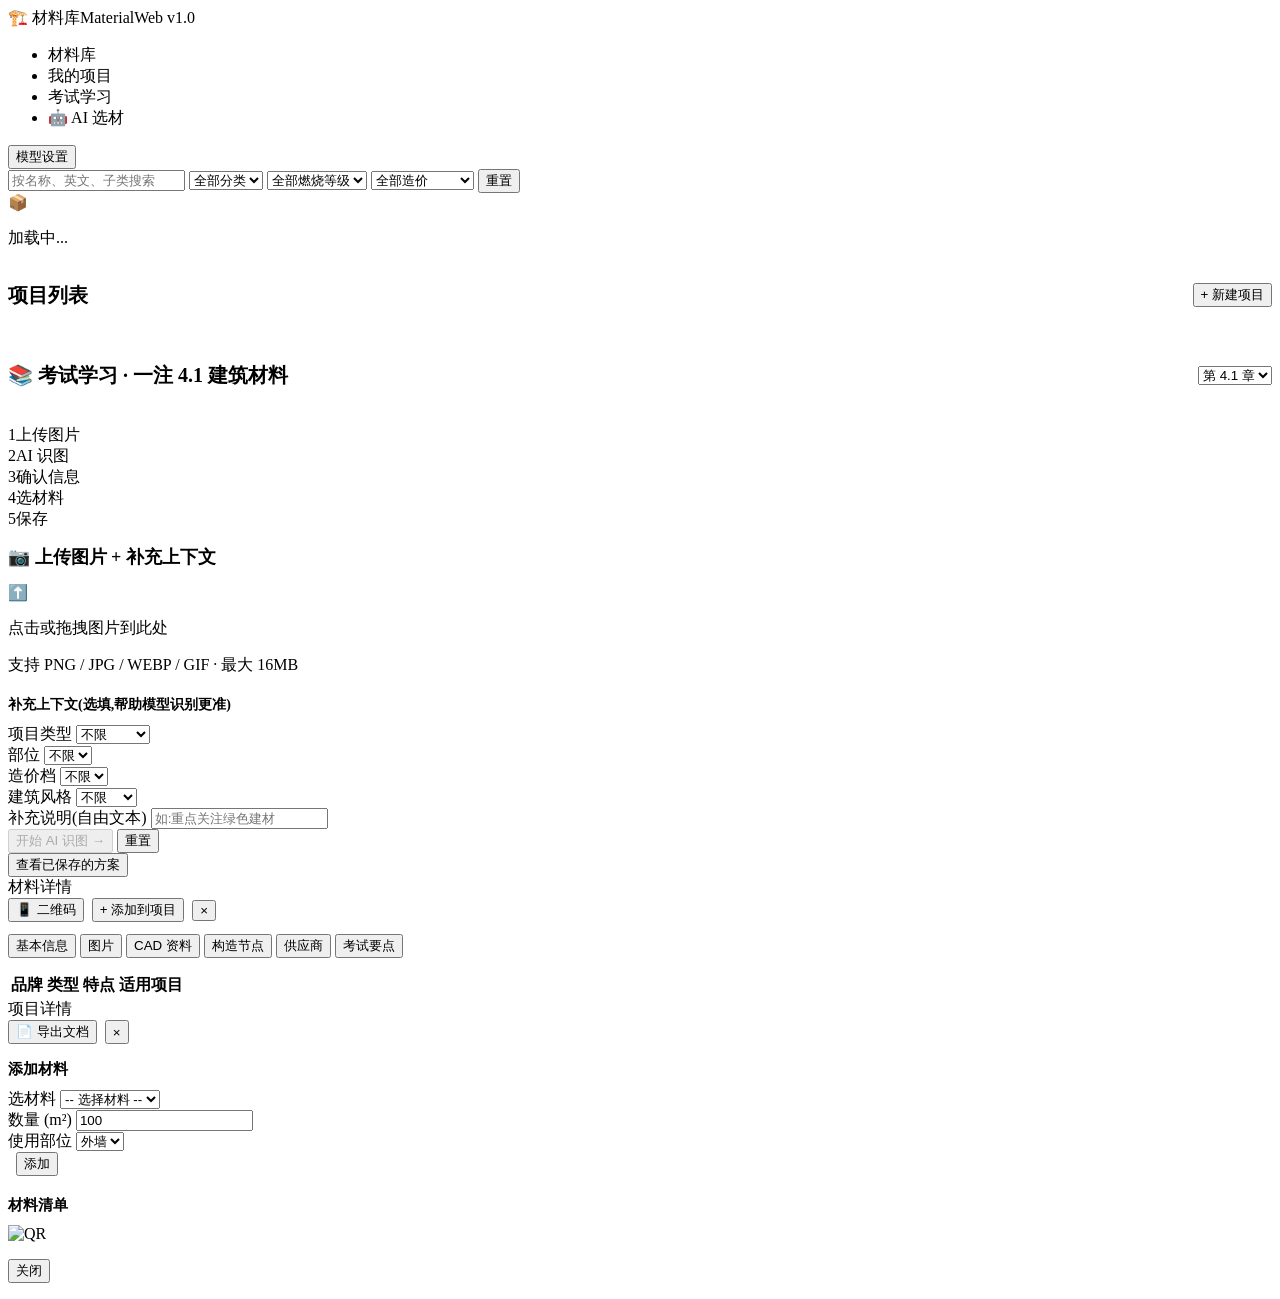
==== client/index.html @ 22cd3bbb "MaterialWeb v1.0 · 首次提交 建筑材料数据库 + AI 选材 + QR 溯源 + PDF 导出  - 后端:Flask · 端口 8086 · 11 个 handler 模块 - 前" ====
<!DOCTYPE html>
<html lang="zh-CN">
<head>
<meta charset="UTF-8">
<meta name="viewport" content="width=device-width, initial-scale=1.0">
<title>建筑材料数据库 · MaterialWeb v1.0</title>
<link rel="stylesheet" href="/css/common.css">
</head>
<body>

<!-- ====== 顶部导航 ====== -->
<nav class="navbar">
  <div class="navbar-brand">🏗️ 材料库<span>MaterialWeb v1.0</span></div>
  <ul class="nav-tabs">
    <li><a data-tab="materials" class="active">材料库</a></li>
    <li><a data-tab="projects">我的项目</a></li>
    <li><a data-tab="exam">考试学习</a></li>
    <li><a data-tab="ai">🤖 AI 选材</a></li>
  </ul>
  <div class="nav-spacer"></div>
  <button id="nav-model-btn" class="nav-settings-btn" onclick="modelSettings.open()" title="配置 AI 模型 API">
    <span class="dot"></span>模型设置
  </button>
</nav>

<!-- ====== 模型设置弹窗 ====== -->
<div id="model-settings-modal" class="modal-overlay" style="display:none;">
  <div class="modal" style="max-width:560px;">
    <div class="modal-header">
      <div class="modal-title">⚙ AI 模型设置</div>
      <button class="modal-close" onclick="modelSettings.close()">×</button>
    </div>
    <div class="modal-body">
      <div class="ms-hint" style="margin-bottom:14px;">
        可配置自己的 OpenAI 兼容视觉模型 API。<b>不填则使用系统默认 matrix MCP</b>。
        配置后在"AI 选材"使用。
      </div>
      <div class="ms-field">
        <label>API 入口 URL(OpenAI 兼容)</label>
        <input type="text" id="ms-api-url" placeholder="https://api.openai.com">
        <div class="ms-presets"></div>
      </div>
      <div class="ms-field">
        <label>API Key</label>
        <input type="password" id="ms-api-key" placeholder="sk-...">
      </div>
      <div class="ms-field">
        <label>模型名</label>
        <input type="text" id="ms-model-name" placeholder="gpt-4o / gpt-4-vision / deepseek-vl / qwen-vl-max 等">
      </div>
      <div style="display:flex;gap:10px;align-items:center;margin-bottom:14px;">
        <button class="btn btn-outline" onclick="modelSettings.test()" id="ms-test-btn">测试连接</button>
        <span id="ms-status" class="ms-status"><span class="dot"></span><span>未配置</span></span>
      </div>
      <div style="display:flex;gap:10px;">
        <button class="btn btn-primary" onclick="modelSettings.save()">保存</button>
        <button class="btn btn-outline" onclick="modelSettings.clear()">清空(回默认)</button>
        <div style="flex:1"></div>
        <button class="btn btn-outline" onclick="modelSettings.close()">取消</button>
      </div>
    </div>
  </div>
</div>

<!-- ====== 材料库页 ====== -->
<div id="page-materials" class="container page active">
  <div class="search-bar">
    <input type="text" id="searchInput" placeholder="按名称、英文、子类搜索">
    <select class="filter" id="filterCategory">
      <option value="">全部分类</option>
    </select>
    <select class="filter" id="filterFire">
      <option value="">全部燃烧等级</option>
      <option value="A1">A1 不燃</option>
      <option value="B1">B1 难燃</option>
      <option value="B2">B2 可燃</option>
    </select>
    <select class="filter" id="filterCost">
      <option value="">全部造价</option>
      <option value="低">💰 低端</option>
      <option value="中">💰💰 中端</option>
      <option value="高">💰💰💰 高端</option>
    </select>
    <button class="btn btn-outline" onclick="filters.reset()">重置</button>
  </div>
  <div id="materialsGrid" class="materials-grid">
    <div class="empty"><div class="empty-icon">📦</div><p>加载中...</p></div>
  </div>
</div>

<!-- ====== 我的项目页 ====== -->
<div id="page-projects" class="container page">
  <div style="display:flex; justify-content:space-between; align-items:center; margin-bottom:20px;">
    <h2 style="font-size:20px;">项目列表</h2>
    <button class="btn btn-primary" onclick="projects.showNewForm()">+ 新建项目</button>
  </div>
  <div id="newProjectForm" class="add-material-form" style="display:none; margin-bottom:20px;">
    <h3 style="margin-bottom:14px; font-size:15px;">新建项目</h3>
    <div class="form-row">
      <div class="form-group flex-1">
        <label>项目名</label>
        <input type="text" id="newProjectName" placeholder="如:XX 住宅">
      </div>
      <div class="form-group flex-1">
        <label>项目类型</label>
        <select id="newProjectType">
          <option value="住宅">住宅</option><option value="商业">商业</option>
          <option value="办公">办公</option><option value="酒店">酒店</option>
          <option value="文化建筑">文化建筑</option>
        </select>
      </div>
      <div class="form-group flex-1">
        <label>建筑面积 (m²)</label>
        <input type="number" id="newProjectArea" placeholder="5000">
      </div>
    </div>
    <div style="display:flex; gap:10px;">
      <button class="btn btn-primary btn-sm" onclick="projects.create()">确认创建</button>
      <button class="btn btn-outline btn-sm" onclick="projects.hideNewForm()">取消</button>
    </div>
  </div>
  <div id="projectList" class="project-list"></div>
</div>

<!-- ====== 考试学习页 ====== -->
<div id="page-exam" class="container page">
  <div style="display:flex; justify-content:space-between; align-items:center; margin-bottom:20px;">
    <h2 style="font-size:20px;">📚 考试学习 · 一注 4.1 建筑材料</h2>
    <select class="filter" id="filterExamChapter">
      <option value="4.1">第 4.1 章</option>
    </select>
  </div>
  <div id="examGrid" class="exam-grid"></div>
</div>

<!-- ====== AI 选材页 ====== -->
<div id="page-ai" class="container page">
  <div class="ai-stepper" id="ai-stepper">
    <div class="ai-step active" data-step="1"><span class="ai-step-num">1</span>上传图片</div>
    <div class="ai-step-divider"></div>
    <div class="ai-step" data-step="2"><span class="ai-step-num">2</span>AI 识图</div>
    <div class="ai-step-divider"></div>
    <div class="ai-step" data-step="3"><span class="ai-step-num">3</span>确认信息</div>
    <div class="ai-step-divider"></div>
    <div class="ai-step" data-step="4"><span class="ai-step-num">4</span>选材料</div>
    <div class="ai-step-divider"></div>
    <div class="ai-step" data-step="5"><span class="ai-step-num">5</span>保存</div>
  </div>

  <div class="ai-panel" id="ai-step-1-panel">
    <h2 style="font-size:18px;margin-bottom:14px;">📷 上传图片 + 补充上下文</h2>
    <div class="ai-upload-area" id="ai-upload-area">
      <div class="upload-icon">⬆️</div>
      <p>点击或拖拽图片到此处</p>
      <div class="upload-hint">支持 PNG / JPG / WEBP / GIF · 最大 16MB</div>
      <input type="file" id="ai-file-input" accept="image/*" style="display:none;">
    </div>
    <div id="ai-preview-wrap" style="display:none"></div>

    <h3 style="font-size:14px;margin:20px 0 10px;color:var(--text-muted);">补充上下文(选填,帮助模型识别更准)</h3>
    <div class="ai-form-row">
      <div class="form-group">
        <label>项目类型</label>
        <select id="ai-ctx-type">
          <option value="">不限</option><option>住宅</option><option>商业</option>
          <option>办公</option><option>酒店</option><option>文化建筑</option>
        </select>
      </div>
      <div class="form-group">
        <label>部位</label>
        <select id="ai-ctx-location">
          <option value="">不限</option><option>外墙</option><option>室内</option>
          <option>地面</option><option>幕墙</option><option>屋顶</option>
        </select>
      </div>
      <div class="form-group">
        <label>造价档</label>
        <select id="ai-ctx-cost">
          <option value="">不限</option><option>低</option><option>中</option><option>高</option>
        </select>
      </div>
      <div class="form-group">
        <label>建筑风格</label>
        <select id="ai-ctx-style">
          <option value="">不限</option><option>现代</option><option>极简</option>
          <option>新中式</option><option>欧式</option><option>工业</option>
        </select>
      </div>
    </div>
    <div class="form-row">
      <div class="form-group">
        <label>补充说明(自由文本)</label>
        <input type="text" id="ai-ctx-note" placeholder="如:重点关注绿色建材">
      </div>
    </div>
    <div class="ai-btn-row">
      <button class="btn btn-primary" id="ai-start-btn" onclick="aiFlow.startAnalysis()" disabled>开始 AI 识图 →</button>
      <button class="btn btn-outline" onclick="aiFlow.reset()">重置</button>
      <div style="flex:1"></div>
      <button class="btn btn-outline" onclick="aiSchemes.show()">查看已保存的方案</button>
    </div>
  </div>

  <div class="ai-panel" id="ai-step-2-panel" style="display:none">
    <div class="ai-loading">
      <div class="spinner"></div>
      <p>AI 正在识图...</p>
      <p style="font-size:12px;color:#666;margin-top:6px;">视觉模型调用通常 10-30 秒</p>
    </div>
  </div>

  <div class="ai-panel" id="ai-step-3-panel" style="display:none">
    <h2 style="font-size:18px;margin-bottom:14px;">✓ 确认 AI 提取的信息 <span style="font-size:12px;color:var(--text-muted);font-weight:400;">(点击可编辑/删除/添加)</span></h2>
    <div id="ai-confirm-image" style="margin-bottom:14px;"></div>
    <div class="ai-confirm-card">
      <h3>场景描述</h3>
      <textarea id="ai-confirm-desc" placeholder="AI 提取的场景描述"></textarea>
    </div>
    <div class="ai-confirm-card">
      <h3>场景类型 / 风格</h3>
      <div style="display:grid;grid-template-columns:1fr 1fr;gap:12px;">
        <div class="form-group">
          <label style="font-size:12px;color:var(--text-muted);">类型</label>
          <select id="ai-confirm-context">
            <option>外墙</option><option>室内</option><option>景观</option>
            <option>幕墙</option><option>屋顶</option><option>其他</option>
          </select>
        </div>
        <div class="form-group">
          <label style="font-size:12px;color:var(--text-muted);">风格</label>
          <select id="ai-confirm-style">
            <option>现代</option><option>极简</option><option>新中式</option>
            <option>欧式</option><option>工业</option><option>其他</option>
          </select>
        </div>
      </div>
    </div>
    <div class="ai-confirm-card">
      <h3>识别到的材质(可删/编辑每一项)</h3>
      <div id="ai-mat-chips" class="ai-mat-chips-wrap"></div>
      <button class="ai-add-chip" onclick="aiFlow.addChip()">+ 添加识别项</button>
    </div>
    <div class="ai-confirm-card">
      <h3>搜索关键词(逗号分隔 · 优化数据库匹配范围)</h3>
      <input type="text" id="ai-confirm-keywords" placeholder="如:石材, 幕墙, 金属, 灰色, 住宅外墙">
    </div>
    <div class="ai-btn-row">
      <button class="btn btn-primary" onclick="aiFlow.searchMaterials()">用这些信息搜索 →</button>
      <button class="btn btn-outline" onclick="aiFlow.gotoStep(1)">← 重选图片</button>
    </div>
  </div>

  <div class="ai-panel" id="ai-step-4-panel" style="display:none">
    <h2 style="font-size:18px;margin-bottom:14px;">💡 匹配到的材料 <span style="font-size:12px;color:var(--text-muted);font-weight:400;" id="ai-result-summary"></span></h2>
    <div id="ai-results-list"></div>
    <div class="ai-actions-bar">
      <div class="selected-count">已选 <strong id="ai-selected-count">0</strong> 项</div>
      <div class="spacer"></div>
      <button class="btn btn-outline" onclick="aiFlow.gotoStep(3)">← 改识别</button>
      <button class="btn btn-primary" onclick="aiFlow.gotoSave()">下一步保存方案 →</button>
    </div>
  </div>

  <div class="ai-panel" id="ai-step-5-panel" style="display:none">
    <h2 style="font-size:18px;margin-bottom:14px;">💾 保存为方案</h2>
    <div class="ai-confirm-card">
      <div class="form-group" style="margin-bottom:12px;">
        <label style="font-size:12px;color:var(--text-muted);">方案名</label>
        <input type="text" id="ai-scheme-name" placeholder="如:XX 住宅外墙初选方案">
      </div>
      <div class="form-group" style="margin-bottom:12px;">
        <label style="font-size:12px;color:var(--text-muted);">方案说明(选填)</label>
        <textarea id="ai-scheme-desc" style="min-height:60px;"></textarea>
      </div>
      <div class="form-group">
        <label style="font-size:12px;color:var(--text-muted);">关联项目(选填)</label>
        <select id="ai-scheme-project"><option value="">不关联</option></select>
      </div>
    </div>
    <div class="ai-confirm-card">
      <h3>已选材料(<span id="ai-save-count">0</span> 项)</h3>
      <div id="ai-save-list" style="font-size:13px;color:var(--text-muted);"></div>
    </div>
    <div class="ai-btn-row">
      <button class="btn btn-primary" onclick="aiFlow.saveScheme()">保存方案</button>
      <button class="btn btn-outline" onclick="aiFlow.gotoStep(4)">← 改选材料</button>
    </div>
  </div>

  <div id="ai-schemes-modal" class="modal-overlay" style="display:none;">
    <div class="modal" style="max-width:880px; max-height: 88vh;">
      <div class="modal-header">
        <div class="modal-title">📂 已保存的方案</div>
        <button class="modal-close" onclick="utils.closeModal('ai-schemes-modal')">×</button>
      </div>
      <div class="modal-body" style="max-height: calc(88vh - 60px); overflow-y: auto;">
        <div id="ai-schemes-list" class="ai-schemes-list"></div>
      </div>
    </div>
  </div>

  <div id="scheme-detail-modal" class="modal-overlay" style="display:none;">
    <div class="modal" style="max-width:860px; max-height: 90vh;">
      <div class="modal-header">
        <div class="modal-title" id="sd-title">方案详情</div>
        <button class="modal-close" onclick="aiSchemes.closeDetail()">×</button>
      </div>
      <div class="modal-body" id="sd-body" style="max-height: calc(90vh - 60px); overflow-y: auto;"></div>
    </div>
  </div>
</div>

<!-- ====== 材料详情弹窗 ====== -->
<div id="materialModal" class="modal-overlay">
  <div class="modal">
    <div class="modal-header">
      <div class="modal-title" id="modalTitle">材料详情</div>
      <div style="display:flex; gap:8px; align-items:center;">
        <button class="btn btn-outline btn-sm" id="btnQR">📱 二维码</button>
        <button class="btn btn-sm btn-success" id="btnAddToProject">+ 添加到项目</button>
        <button class="modal-close" onclick="utils.closeModal('materialModal')">×</button>
      </div>
    </div>
    <div class="modal-body">
      <div id="modalTags" style="margin-bottom:12px;"></div>
      <div class="tabs">
        <button class="tab-btn active" data-mtab="basic">基本信息</button>
        <button class="tab-btn" data-mtab="gallery">图片</button>
        <button class="tab-btn" data-mtab="cad">CAD 资料</button>
        <button class="tab-btn" data-mtab="structure">构造节点</button>
        <button class="tab-btn" data-mtab="supplier">供应商</button>
        <button class="tab-btn" data-mtab="exam">考试要点</button>
      </div>
      <div id="tab-basic" class="tab-content active"><div class="detail-grid" id="basicInfo"></div></div>
      <div id="tab-structure" class="tab-content"><p id="structureNotes" style="font-size:14px; line-height:1.8;"></p></div>
      <div id="tab-gallery" class="tab-content"><div id="imageGallery" class="image-gallery"></div></div>
      <div id="tab-cad" class="tab-content"><div id="cadList" class="cad-list"></div></div>
      <div id="tab-supplier" class="tab-content">
        <table class="supplier-table">
          <thead><tr><th>品牌</th><th>类型</th><th>特点</th><th>适用项目</th></tr></thead>
          <tbody id="supplierList"></tbody>
        </table>
      </div>
      <div id="tab-exam" class="tab-content"><div id="examContent"></div></div>
    </div>
  </div>
</div>

<!-- ====== 项目详情弹窗 ====== -->
<div id="projectModal" class="modal-overlay">
  <div class="modal" style="max-width:900px;">
    <div class="modal-header">
      <div class="modal-title" id="projectModalTitle">项目详情</div>
      <div style="display:flex; gap:8px;">
        <button class="btn btn-primary btn-sm" onclick="projects.exportDocx()">📄 导出文档</button>
        <button class="modal-close" onclick="utils.closeModal('projectModal')">×</button>
      </div>
    </div>
    <div class="modal-body">
      <div id="projectCostSummary"></div>
      <h3 style="font-size:15px; margin:16px 0 10px;">添加材料</h3>
      <div class="add-material-form" style="margin-bottom:20px;">
        <div class="form-row">
          <div class="form-group flex-1">
            <label>选材料</label>
            <select id="addMatSelect"><option value="">-- 选择材料 --</option></select>
          </div>
          <div class="form-group flex-1">
            <label>数量 (m²)</label>
            <input type="number" id="addMatQty" value="100">
          </div>
          <div class="form-group flex-1">
            <label>使用部位</label>
            <select id="addMatLoc">
              <option value="外墙">外墙</option><option value="室内">室内</option>
              <option value="墙面">墙面</option><option value="地面">地面</option>
              <option value="屋面">屋面</option><option value="吊顶">吊顶</option>
            </select>
          </div>
          <div class="form-group" style="justify-content:flex-end;">
            <label>&nbsp;</label>
            <button class="btn btn-primary btn-sm" onclick="projects.addMaterial()">添加</button>
          </div>
        </div>
      </div>
      <h3 style="font-size:15px; margin-bottom:10px;">材料清单</h3>
      <div id="projectMaterialList" class="material-list"></div>
    </div>
  </div>
</div>

<!-- ====== 二维码弹窗 ====== -->
<div id="qrModal" class="modal-overlay">
  <div class="qr-modal">
    <img id="qrImg" src="" alt="QR">
    <p id="qrName"></p>
    <p style="margin-top:8px;"><button class="btn btn-outline btn-sm" onclick="qrPanel.close()">关闭</button></p>
  </div>
</div>

<!-- ====== Toast ====== -->
<div id="toast" class="toast"></div>

<!-- ====== 灯箱 ====== -->
<div id="lightbox" class="lightbox-overlay" style="display:none;">
  <button class="lightbox-close" onclick="media.closeLightbox()">×</button>
  <img id="lightboxImg" class="lightbox-img" src="" alt="">
</div>

<script type="module" src="/js/main.js"></script>
</body>
</html>
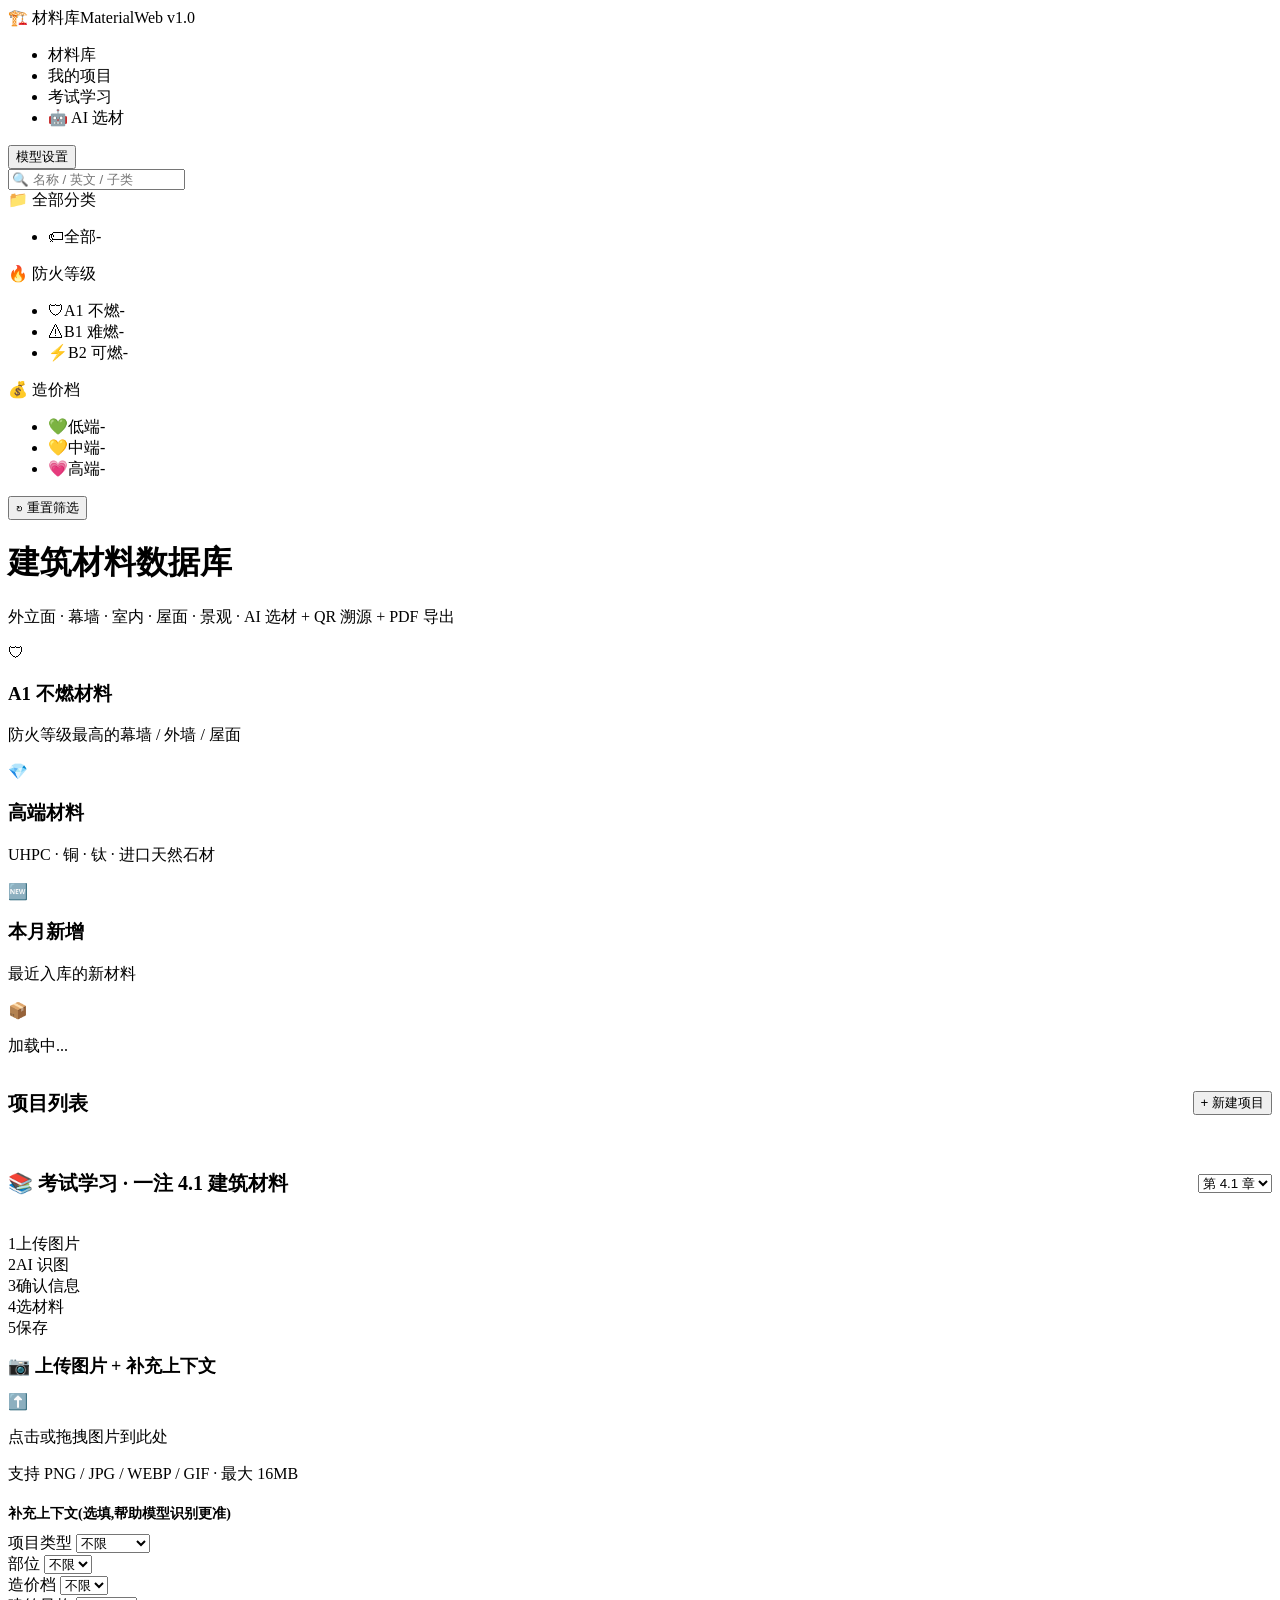
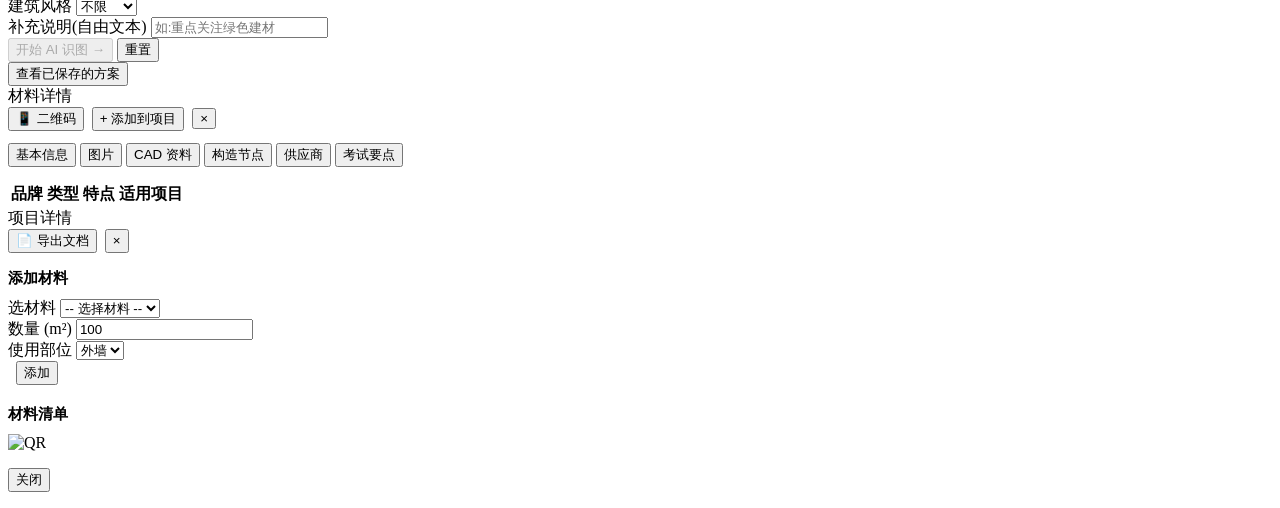
==== commit ef66f111: "feat: 材料页改版 sidebar+hero+entry+大图网格 + 端口 8092 + 自动 release 脚本 auto: 2026-07-23 15:11" ====
--- a/client/index.html
+++ b/client/index.html
@@ -5,6 +5,7 @@
 <meta name="viewport" content="width=device-width, initial-scale=1.0">
 <title>建筑材料数据库 · MaterialWeb v1.0</title>
 <link rel="stylesheet" href="/css/common.css">
+<link rel="stylesheet" href="/css/materials.css">
 </head>
 <body>
 
@@ -63,28 +64,82 @@
 </div>
 
 <!-- ====== 材料库页 ====== -->
-<div id="page-materials" class="container page active">
-  <div class="search-bar">
-    <input type="text" id="searchInput" placeholder="按名称、英文、子类搜索">
-    <select class="filter" id="filterCategory">
-      <option value="">全部分类</option>
-    </select>
-    <select class="filter" id="filterFire">
-      <option value="">全部燃烧等级</option>
-      <option value="A1">A1 不燃</option>
-      <option value="B1">B1 难燃</option>
-      <option value="B2">B2 可燃</option>
-    </select>
-    <select class="filter" id="filterCost">
-      <option value="">全部造价</option>
-      <option value="低">💰 低端</option>
-      <option value="中">💰💰 中端</option>
-      <option value="高">💰💰💰 高端</option>
-    </select>
-    <button class="btn btn-outline" onclick="filters.reset()">重置</button>
-  </div>
-  <div id="materialsGrid" class="materials-grid">
-    <div class="empty"><div class="empty-icon">📦</div><p>加载中...</p></div>
+<div id="page-materials" class="page active">
+  <div class="mat-layout">
+
+    <!-- 左侧 sidebar：搜索 + 分类/防火/造价 -->
+    <aside class="mat-sidebar">
+      <div class="mat-sidebar-search">
+        <input type="text" id="searchInput" placeholder="🔍 名称 / 英文 / 子类">
+      </div>
+
+      <div class="mat-sidebar-section">
+        <div class="mat-sidebar-title"><span class="icon">📁</span> 全部分类</div>
+        <ul class="mat-sidebar-list" id="matSidebarCategories">
+          <li class="mat-sidebar-item" data-cat=""><span class="icon">🏷</span>全部<span class="count">-</span></li>
+        </ul>
+      </div>
+
+      <div class="mat-sidebar-section">
+        <div class="mat-sidebar-title"><span class="icon">🔥</span> 防火等级</div>
+        <ul class="mat-sidebar-list" id="matSidebarFire">
+          <li class="mat-sidebar-item" data-fire="A1"><span class="icon">🛡</span>A1 不燃<span class="count">-</span></li>
+          <li class="mat-sidebar-item" data-fire="B1"><span class="icon">⚠</span>B1 难燃<span class="count">-</span></li>
+          <li class="mat-sidebar-item" data-fire="B2"><span class="icon">⚡</span>B2 可燃<span class="count">-</span></li>
+        </ul>
+      </div>
+
+      <div class="mat-sidebar-section">
+        <div class="mat-sidebar-title"><span class="icon">💰</span> 造价档</div>
+        <ul class="mat-sidebar-list" id="matSidebarCost">
+          <li class="mat-sidebar-item" data-cost="低"><span class="icon">💚</span>低端<span class="count">-</span></li>
+          <li class="mat-sidebar-item" data-cost="中"><span class="icon">💛</span>中端<span class="count">-</span></li>
+          <li class="mat-sidebar-item" data-cost="高"><span class="icon">💗</span>高端<span class="count">-</span></li>
+        </ul>
+      </div>
+
+      <button class="mat-sidebar-reset" onclick="filters.reset()">↻ 重置筛选</button>
+    </aside>
+
+    <!-- 主内容：Hero + 3 入口 + 网格 -->
+    <main class="mat-main">
+      <div class="mat-hero">
+        <div class="mat-hero-content">
+          <h1>建筑材料数据库</h1>
+          <p>外立面 · 幕墙 · 室内 · 屋面 · 景观 · AI 选材 + QR 溯源 + PDF 导出</p>
+        </div>
+        <div class="mat-hero-shape"></div>
+      </div>
+
+      <div class="mat-entries">
+        <div class="mat-entry" data-key="fire" onclick="materials.jumpEntry('fire')">
+          <div class="mat-entry-icon">🛡</div>
+          <div class="mat-entry-info">
+            <h3>A1 不燃材料</h3>
+            <p>防火等级最高的幕墙 / 外墙 / 屋面</p>
+          </div>
+        </div>
+        <div class="mat-entry" data-key="high" onclick="materials.jumpEntry('high')">
+          <div class="mat-entry-icon">💎</div>
+          <div class="mat-entry-info">
+            <h3>高端材料</h3>
+            <p>UHPC · 铜 · 钛 · 进口天然石材</p>
+          </div>
+        </div>
+        <div class="mat-entry" data-key="new" onclick="materials.jumpEntry('new')">
+          <div class="mat-entry-icon">🆕</div>
+          <div class="mat-entry-info">
+            <h3>本月新增</h3>
+            <p>最近入库的新材料</p>
+          </div>
+        </div>
+      </div>
+
+      <div id="materialsGrid" class="mat-grid">
+        <div class="empty"><div class="empty-icon">📦</div><p>加载中...</p></div>
+      </div>
+    </main>
+
   </div>
 </div>
 
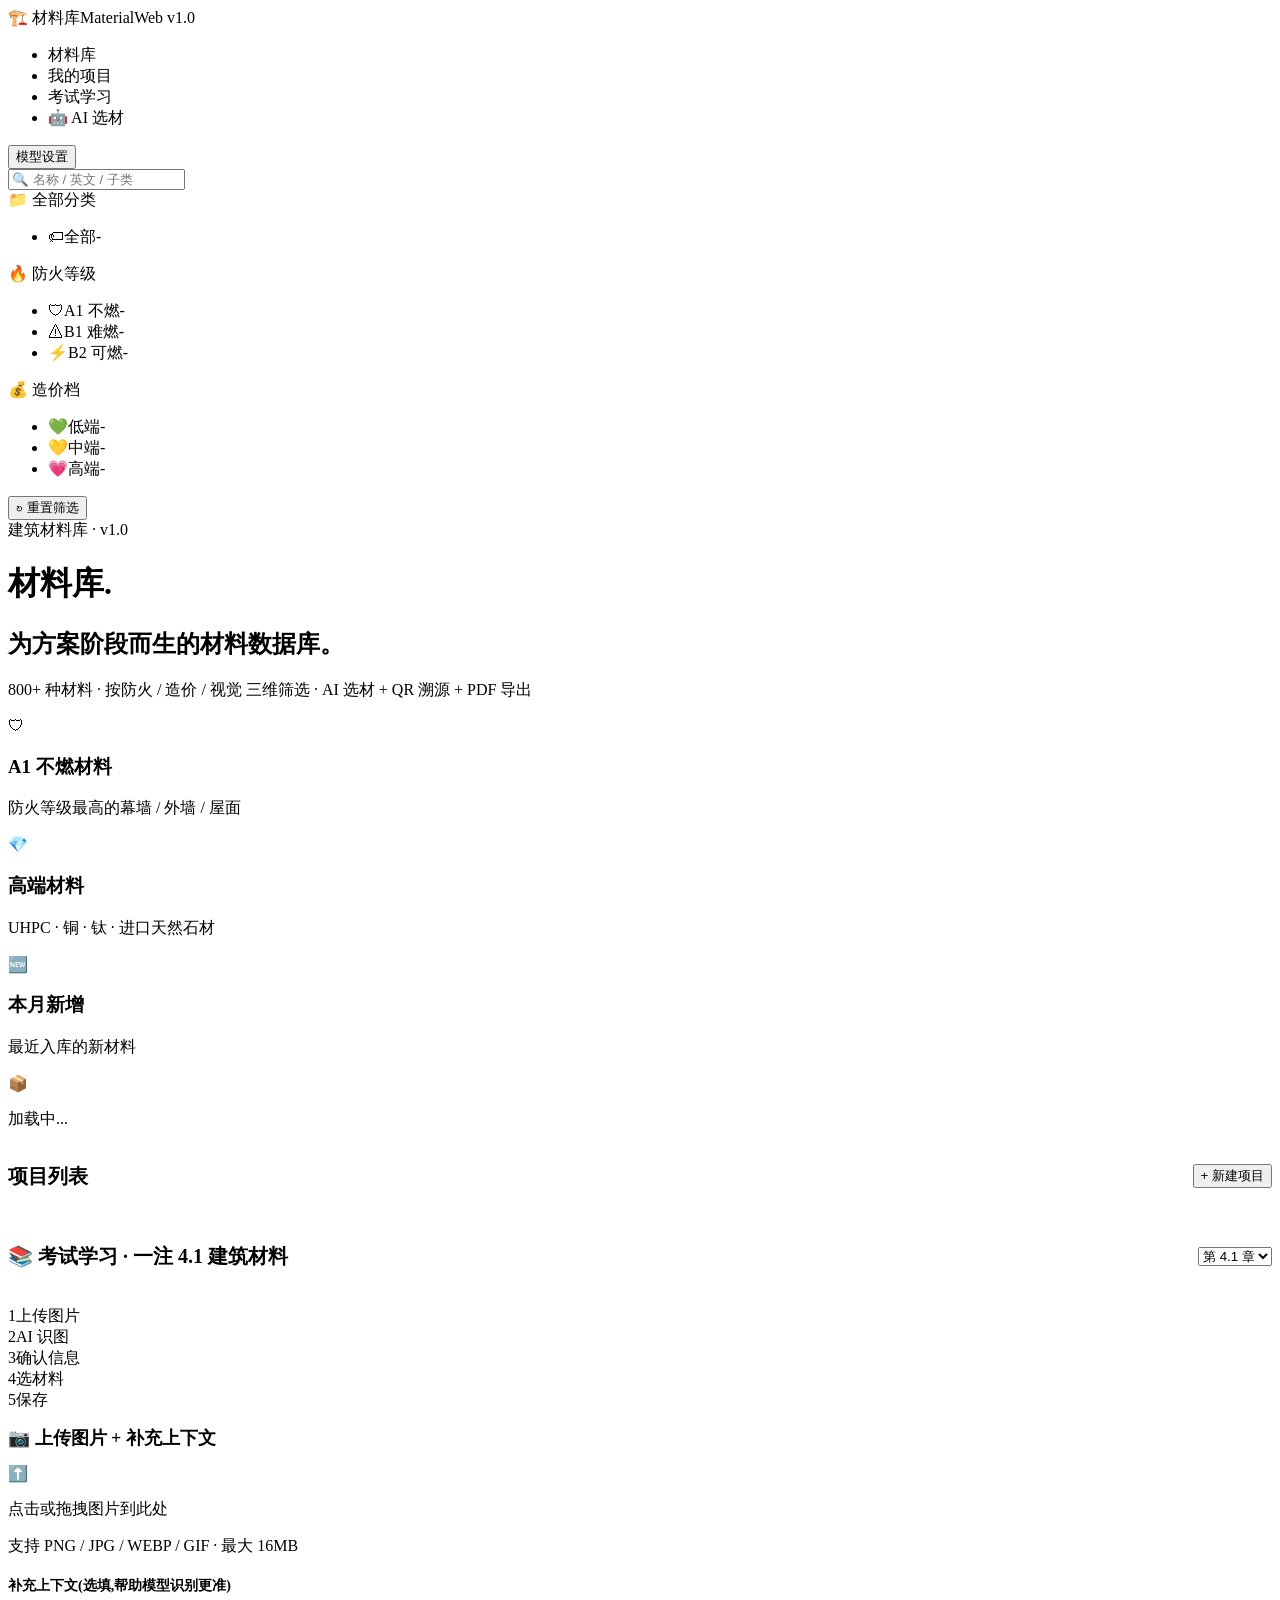
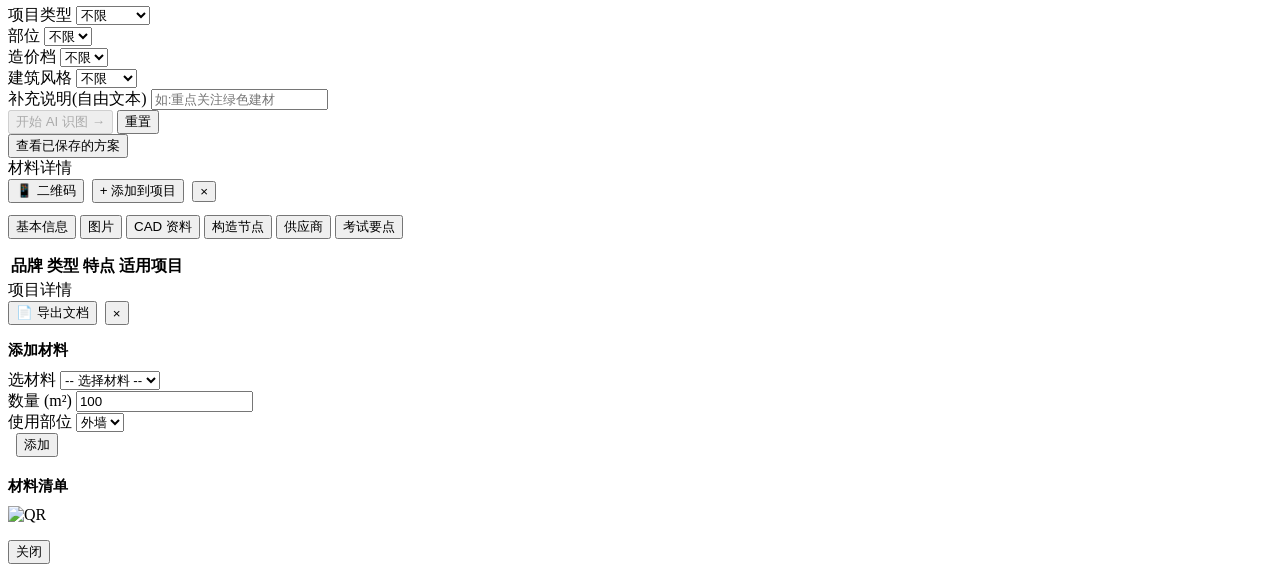
==== commit 96d1a18a: "feat: 材料页改 Apple 风(磨砂玻璃 navbar + 大字 hero + 玻璃 entry + 大圆角 card) + 端口 8093 auto: 2026-07-23 18:57" ====
--- a/client/index.html
+++ b/client/index.html
@@ -105,8 +105,10 @@
     <main class="mat-main">
       <div class="mat-hero">
         <div class="mat-hero-content">
-          <h1>建筑材料数据库</h1>
-          <p>外立面 · 幕墙 · 室内 · 屋面 · 景观 · AI 选材 + QR 溯源 + PDF 导出</p>
+          <div class="mat-hero-eyebrow">建筑材料库 · v1.0</div>
+          <h1>材料库.</h1>
+          <h2>为方案阶段而生的材料数据库。</h2>
+          <p>800+ 种材料 · 按防火 / 造价 / 视觉 三维筛选 · AI 选材 + QR 溯源 + PDF 导出</p>
         </div>
         <div class="mat-hero-shape"></div>
       </div>
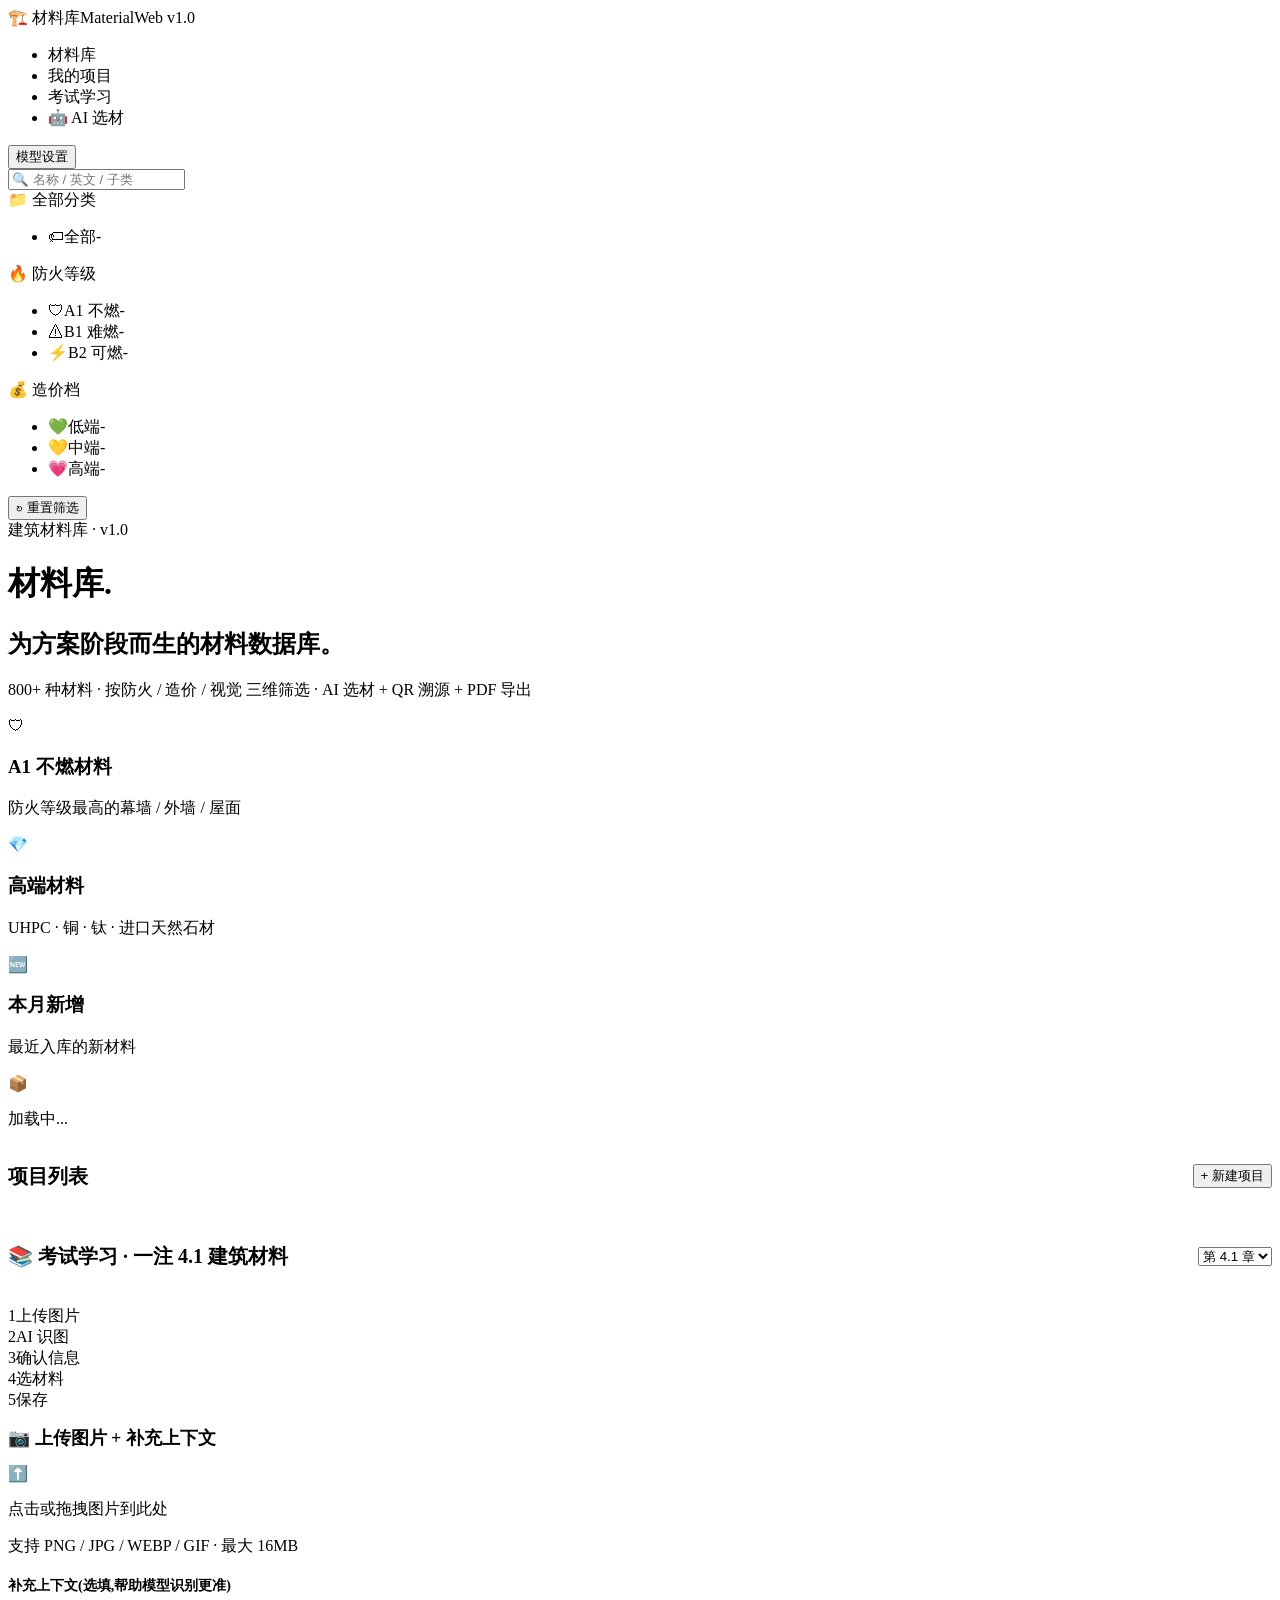
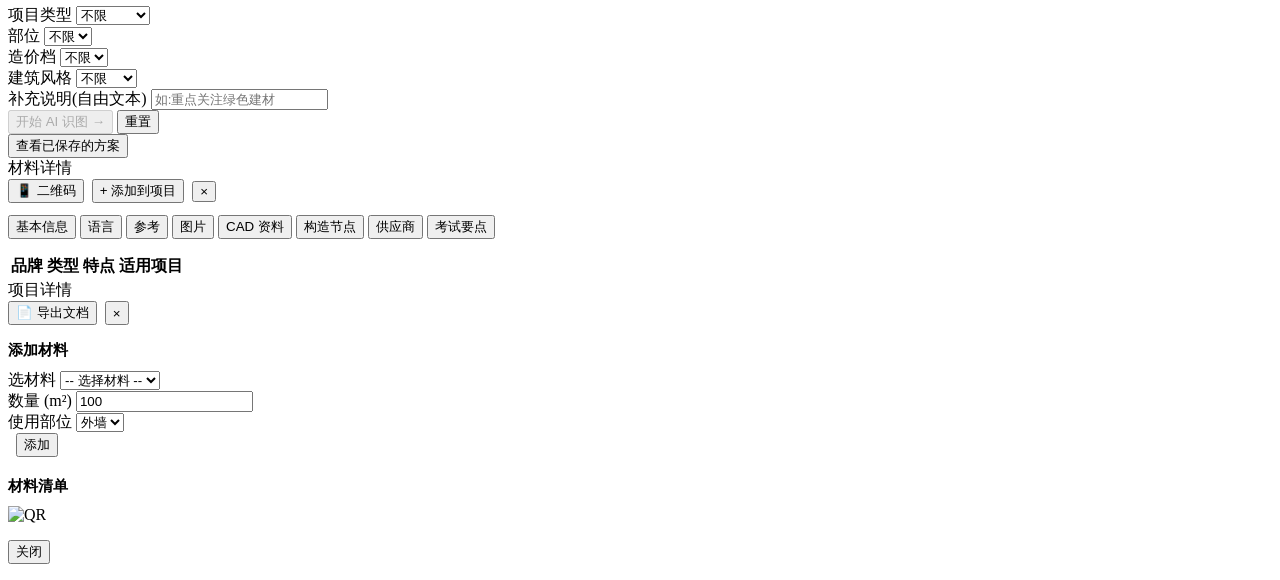
==== commit 2876b4bc: "feat: 材料加空间语言 (18种) + 真实工程参考 (8条) + 概念文案生成 API + 详情页 语言/参考 tab" ====
--- a/client/index.html
+++ b/client/index.html
@@ -382,6 +382,8 @@
       <div id="modalTags" style="margin-bottom:12px;"></div>
       <div class="tabs">
         <button class="tab-btn active" data-mtab="basic">基本信息</button>
+        <button class="tab-btn" data-mtab="language">语言</button>
+        <button class="tab-btn" data-mtab="references">参考</button>
         <button class="tab-btn" data-mtab="gallery">图片</button>
         <button class="tab-btn" data-mtab="cad">CAD 资料</button>
         <button class="tab-btn" data-mtab="structure">构造节点</button>
@@ -389,6 +391,8 @@
         <button class="tab-btn" data-mtab="exam">考试要点</button>
       </div>
       <div id="tab-basic" class="tab-content active"><div class="detail-grid" id="basicInfo"></div></div>
+      <div id="tab-language" class="tab-content"><div id="languagePanel"></div></div>
+      <div id="tab-references" class="tab-content"><div id="referencesPanel"></div></div>
       <div id="tab-structure" class="tab-content"><p id="structureNotes" style="font-size:14px; line-height:1.8;"></p></div>
       <div id="tab-gallery" class="tab-content"><div id="imageGallery" class="image-gallery"></div></div>
       <div id="tab-cad" class="tab-content"><div id="cadList" class="cad-list"></div></div>
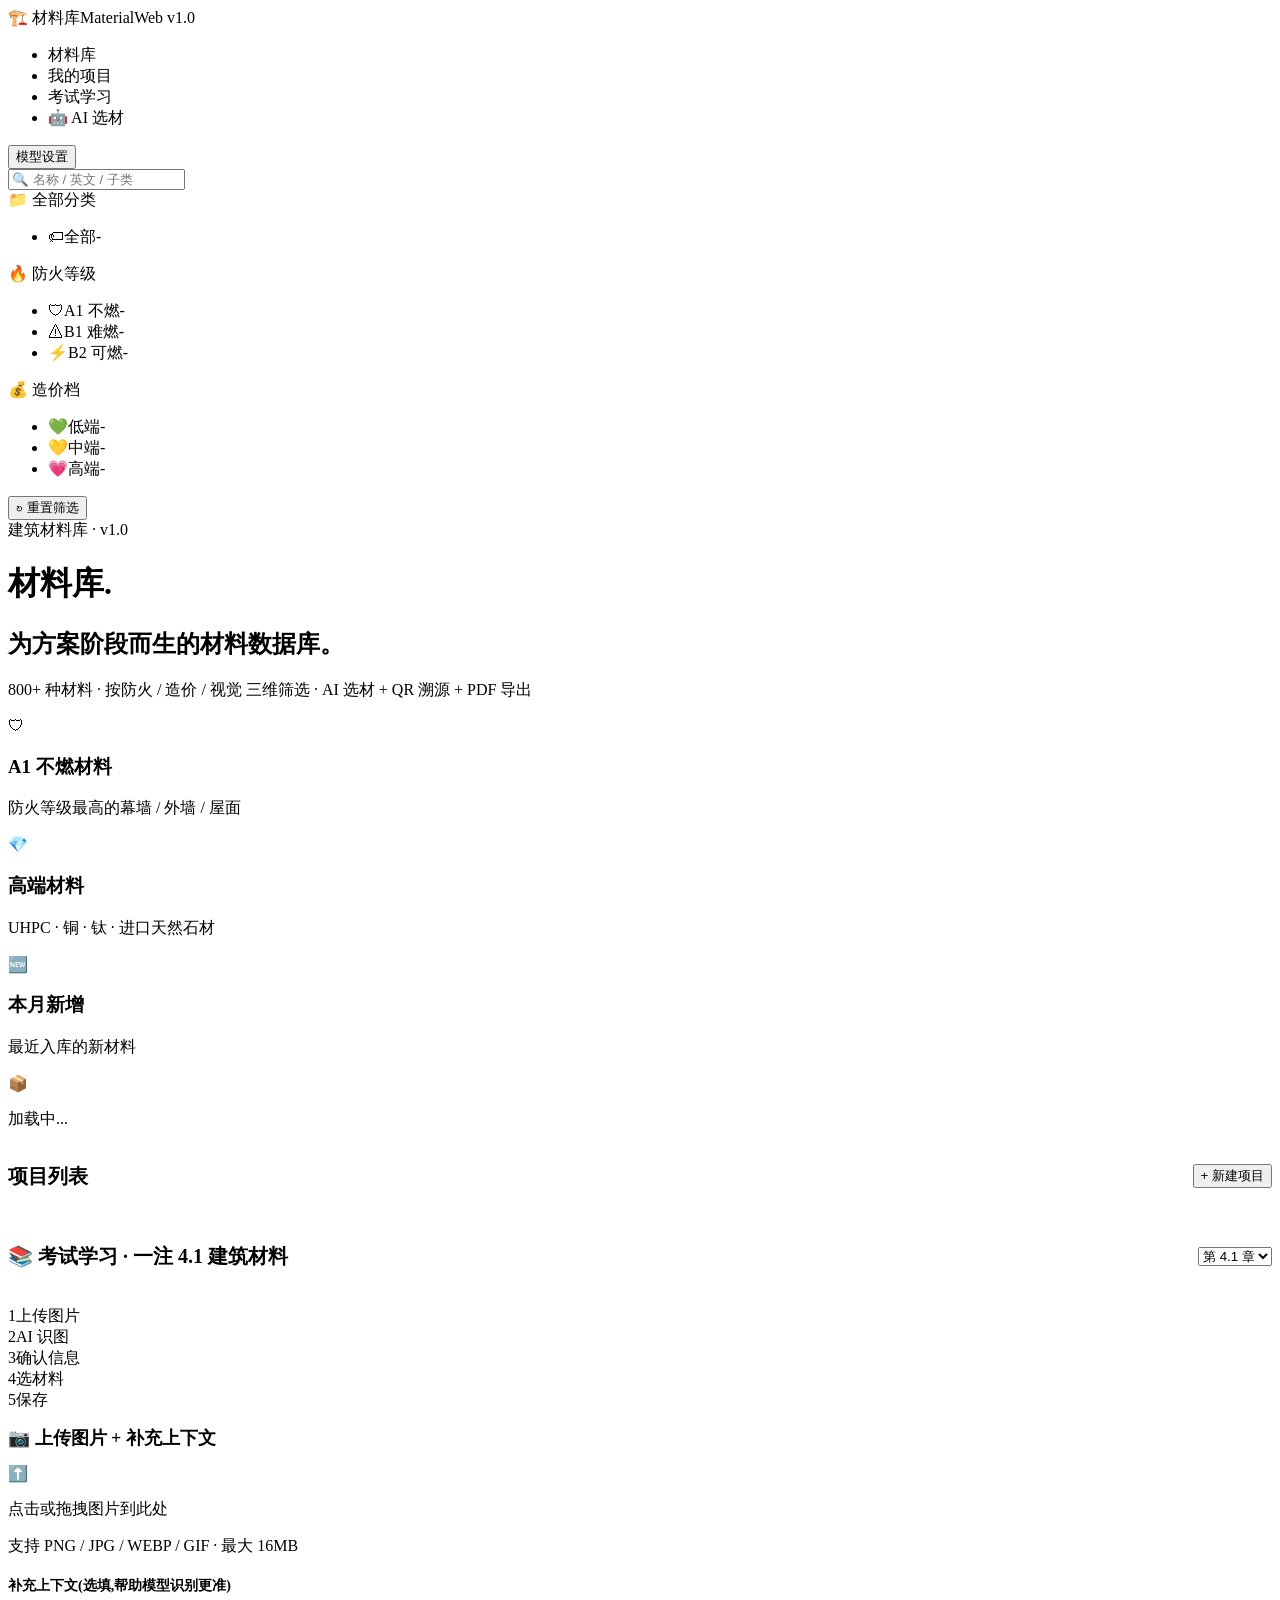
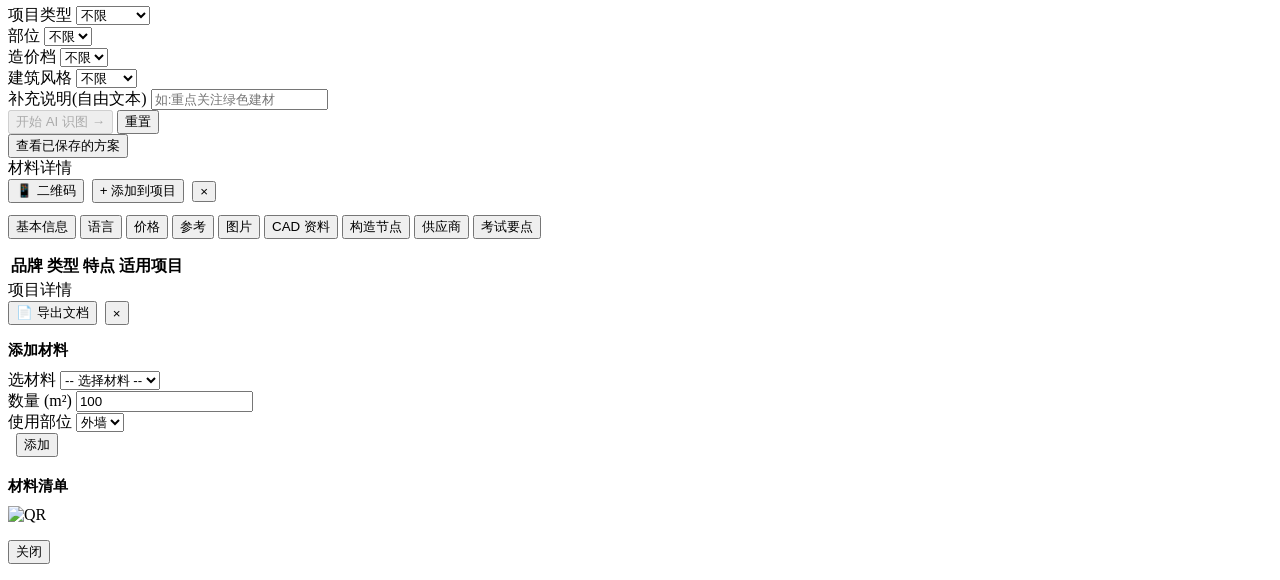
==== commit 9f894e1f: "feat: 跨库价格库 v0.0.5 - /api/material_price/<id> + 详情页价格 tab + 18 材料映射 auto: 2026-07-27 16:47" ====
--- a/client/index.html
+++ b/client/index.html
@@ -383,6 +383,7 @@
       <div class="tabs">
         <button class="tab-btn active" data-mtab="basic">基本信息</button>
         <button class="tab-btn" data-mtab="language">语言</button>
+        <button class="tab-btn" data-mtab="price">价格</button>
         <button class="tab-btn" data-mtab="references">参考</button>
         <button class="tab-btn" data-mtab="gallery">图片</button>
         <button class="tab-btn" data-mtab="cad">CAD 资料</button>
@@ -392,6 +393,7 @@
       </div>
       <div id="tab-basic" class="tab-content active"><div class="detail-grid" id="basicInfo"></div></div>
       <div id="tab-language" class="tab-content"><div id="languagePanel"></div></div>
+      <div id="tab-price" class="tab-content"><div id="pricePanel"></div></div>
       <div id="tab-references" class="tab-content"><div id="referencesPanel"></div></div>
       <div id="tab-structure" class="tab-content"><p id="structureNotes" style="font-size:14px; line-height:1.8;"></p></div>
       <div id="tab-gallery" class="tab-content"><div id="imageGallery" class="image-gallery"></div></div>
